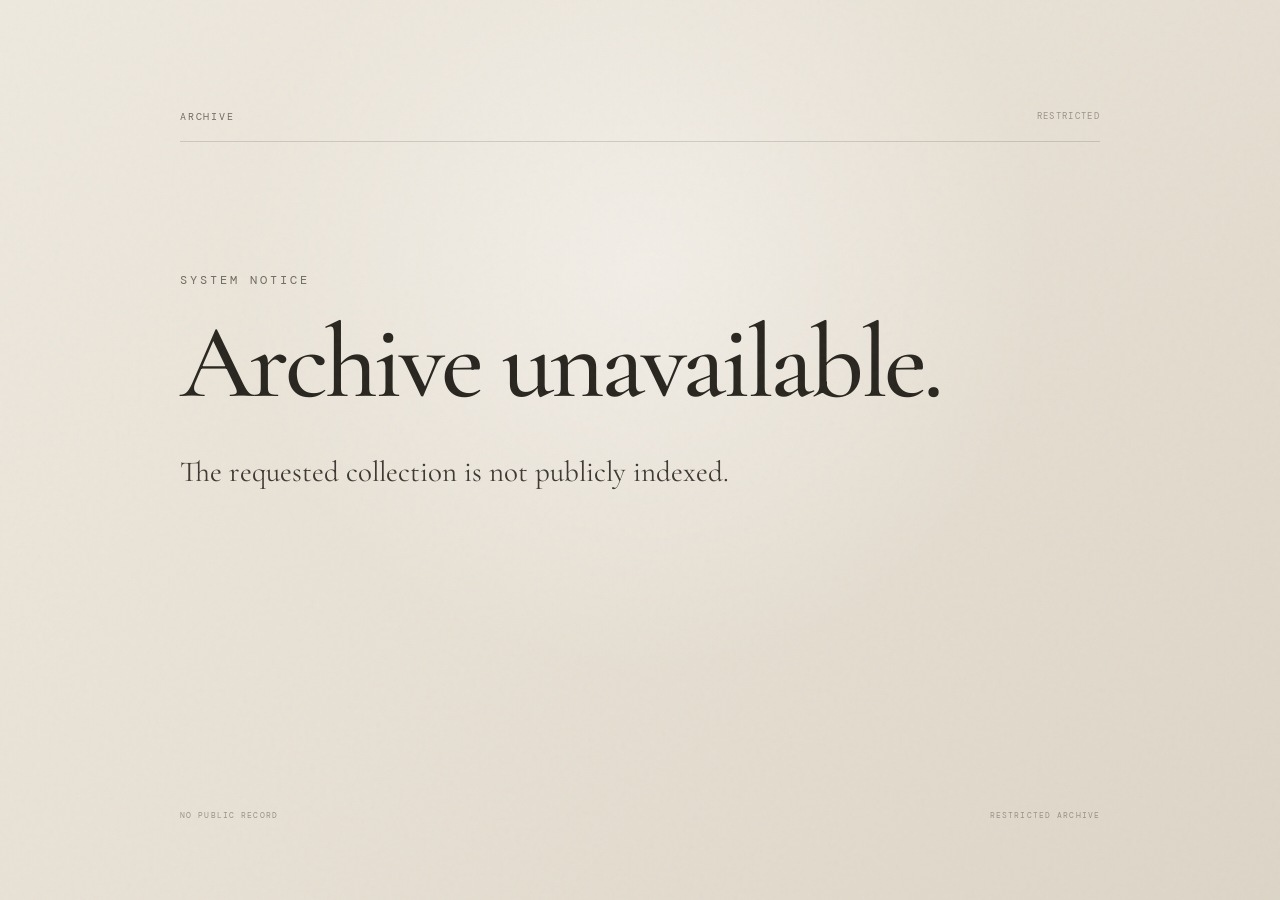
==== index.html @ 9bad5094 "Create secret archive" ====
<!DOCTYPE html>
<html lang="en">

<head>

    <meta charset="UTF-8">

    <meta
        name="viewport"
        content="width=device-width, initial-scale=1.0"
    >

    <meta
        name="robots"
        content="noindex, nofollow"
    >

    <title>Archive</title>

    <link
        rel="stylesheet"
        href="assets/css/style.css"
    >

</head>

<body>

<main class="page">

    <header class="archive-header">

        <span class="archive-label">
            Archive
        </span>

        <span class="archive-status">
            Restricted
        </span>

    </header>


    <section>

        <div class="entry-number">
            SYSTEM NOTICE
        </div>


        <h1 class="title">
            Archive unavailable.
        </h1>


        <p class="body-text">

            The requested collection is not
            publicly indexed.

        </p>

    </section>


    <footer class="footer">

        <span>
            No public record
        </span>

        <span>
            Restricted archive
        </span>

    </footer>

</main>

</body>

</html>
---- assets/css/style.css ----
/* =========================================================
   SECRET EASTER EGG
   Global stylesheet
   ========================================================= */

@import url('https://fonts.googleapis.com/css2?family=Cormorant+Garamond:wght@400;500;600;700&family=DM+Mono:wght@300;400;500&display=swap');

:root {
    --paper: #eee9df;
    --paper-dark: #ddd5c7;
    --ink: #292620;
    --muted: #716b61;
    --faded: #9b9387;
    --line: rgba(41, 38, 32, 0.16);
    --accent: #6d4c45;
    --accent-light: #a98679;

    --serif: "Cormorant Garamond", Georgia, serif;
    --mono: "DM Mono", monospace;
}

* {
    box-sizing: border-box;
    margin: 0;
    padding: 0;
}

html {
    scroll-behavior: smooth;
}

body {
    min-height: 100vh;
    background:
        radial-gradient(
            circle at 50% 30%,
            rgba(255, 255, 255, 0.42),
            transparent 45%
        ),
        linear-gradient(
            135deg,
            var(--paper),
            #e7e0d4 50%,
            var(--paper-dark)
        );

    color: var(--ink);
    font-family: var(--serif);

    overflow-x: hidden;

    position: relative;
}

/* ---------------------------------------------------------
   Paper grain
   --------------------------------------------------------- */

body::before {
    content: "";
    position: fixed;
    inset: 0;

    pointer-events: none;

    opacity: 0.055;

    background-image:
        url("data:image/svg+xml,%3Csvg viewBox='0 0 180 180' xmlns='http://www.w3.org/2000/svg'%3E%3Cfilter id='n'%3E%3CfeTurbulence type='fractalNoise' baseFrequency='.9' numOctaves='4' stitchTiles='stitch'/%3E%3C/filter%3E%3Crect width='100%25' height='100%25' filter='url(%23n)' opacity='.55'/%3E%3C/svg%3E");

    z-index: 999;
}

/* ---------------------------------------------------------
   Main container
   --------------------------------------------------------- */

.page {
    width: min(920px, 92vw);
    min-height: 100vh;

    margin: 0 auto;

    padding:
        clamp(50px, 10vw, 110px)
        0
        80px;

    position: relative;

    display: flex;
    flex-direction: column;
}

/* ---------------------------------------------------------
   Archive header
   --------------------------------------------------------- */

.archive-header {
    display: flex;
    justify-content: space-between;
    align-items: flex-start;

    border-bottom: 1px solid var(--line);

    padding-bottom: 18px;

    margin-bottom: clamp(70px, 12vw, 130px);
}

.archive-label {
    font-family: var(--mono);
    font-size: 10px;
    letter-spacing: 0.18em;
    text-transform: uppercase;
    color: var(--muted);
}

.archive-status {
    font-family: var(--mono);
    font-size: 9px;
    letter-spacing: 0.15em;
    text-transform: uppercase;
    color: var(--faded);
}

/* ---------------------------------------------------------
   Entry number
   --------------------------------------------------------- */

.entry-number {
    font-family: var(--mono);

    font-size: clamp(10px, 1vw, 12px);

    letter-spacing: 0.25em;

    color: var(--muted);

    margin-bottom: 28px;
}

/* ---------------------------------------------------------
   Main typography
   --------------------------------------------------------- */

.title {
    font-family: var(--serif);

    font-size: clamp(50px, 10vw, 105px);

    font-weight: 500;

    line-height: 0.9;

    letter-spacing: -0.035em;

    margin-bottom: 40px;
}

.subtitle {
    max-width: 650px;

    font-family: var(--serif);

    font-size: clamp(25px, 4vw, 43px);

    line-height: 1.12;

    font-weight: 400;
}

.body-text {
    max-width: 620px;

    font-size: clamp(20px, 3vw, 29px);

    line-height: 1.45;

    color: #3d3933;
}

/* ---------------------------------------------------------
   Metadata
   --------------------------------------------------------- */

.metadata {
    display: grid;

    grid-template-columns:
        repeat(3, 1fr);

    gap: 20px;

    max-width: 650px;

    margin-bottom: 60px;
}

.metadata-item {
    border-top: 1px solid var(--line);

    padding-top: 10px;
}

.metadata-label {
    font-family: var(--mono);

    font-size: 8px;

    letter-spacing: 0.15em;

    color: var(--faded);

    text-transform: uppercase;

    display: block;

    margin-bottom: 6px;
}

.metadata-value {
    font-family: var(--mono);

    font-size: 10px;

    letter-spacing: 0.08em;

    color: var(--muted);

    text-transform: uppercase;
}

/* ---------------------------------------------------------
   Text reveal
   --------------------------------------------------------- */

.reveal {
    opacity: 0;

    transform: translateY(15px);

    animation:
        revealUp 1.2s
        cubic-bezier(.22, .61, .36, 1)
        forwards;
}

.delay-1 {
    animation-delay: 0.5s;
}

.delay-2 {
    animation-delay: 1.3s;
}

.delay-3 {
    animation-delay: 2.1s;
}

.delay-4 {
    animation-delay: 3s;
}

@keyframes revealUp {
    to {
        opacity: 1;
        transform: translateY(0);
    }
}

/* ---------------------------------------------------------
   Secret link
   --------------------------------------------------------- */

.secret-link {
    display: inline-block;

    margin-top: 100px;

    color: var(--ink);

    text-decoration: none;

    font-family: var(--mono);

    font-size: 12px;

    letter-spacing: 0.22em;

    position: relative;

    transition:
        opacity 0.35s ease,
        transform 0.35s ease;
}

.secret-link::after {
    content: "";

    position: absolute;

    left: 0;
    right: 0;

    bottom: -8px;

    height: 1px;

    background: var(--ink);

    transform: scaleX(0);

    transform-origin: left;

    transition: transform 0.5s ease;
}

.secret-link:hover {
    transform: translateX(5px);
}

.secret-link:hover::after {
    transform: scaleX(1);
}

/* ---------------------------------------------------------
   Subtle divider
   --------------------------------------------------------- */

.divider {
    width: 100%;

    height: 1px;

    background: var(--line);

    margin: 70px 0;
}

/* ---------------------------------------------------------
   Photo frame
   --------------------------------------------------------- */

.photo-frame {
    width: min(580px, 100%);

    margin: 55px auto 20px;

    position: relative;

    overflow: hidden;

    background: #d7d0c5;

    box-shadow:
        0 25px 60px rgba(30, 25, 20, 0.13);
}

.photo-frame img {
    display: block;

    width: 100%;

    height: auto;

    filter:
        sepia(8%)
        contrast(0.95)
        saturate(0.85);

    transition:
        transform 1s ease,
        filter 1s ease;
}

.photo-frame:hover img {
    transform: scale(1.025);

    filter:
        sepia(5%)
        contrast(1)
        saturate(0.95);
}

.photo-placeholder {
    min-height: 300px;

    display: flex;

    align-items: center;
    justify-content: center;

    text-align: center;

    padding: 40px;

    font-family: var(--mono);

    font-size: 10px;

    line-height: 1.8;

    letter-spacing: 0.12em;

    color: var(--muted);

    border: 1px dashed rgba(41, 38, 32, 0.2);
}

/* ---------------------------------------------------------
   Audio
   --------------------------------------------------------- */

.audio-container {
    margin-top: 60px;

    max-width: 600px;
}

.audio-label {
    font-family: var(--mono);

    font-size: 9px;

    letter-spacing: 0.15em;

    text-transform: uppercase;

    color: var(--faded);

    margin-bottom: 15px;
}

audio {
    width: 100%;
}

/* ---------------------------------------------------------
   Final reveal
   --------------------------------------------------------- */

.final-page {
    background:
        radial-gradient(
            circle at center,
            rgba(255,255,255,0.55),
            transparent 55%
        );
}

.final-question {
    font-family: var(--mono);

    font-size: 10px;

    letter-spacing: 0.3em;

    text-transform: uppercase;

    color: var(--muted);

    margin-bottom: 55px;
}

.final-line {
    max-width: 760px;

    font-family: var(--serif);

    font-size: clamp(34px, 7vw, 76px);

    line-height: 1.08;

    letter-spacing: -0.025em;

    font-weight: 400;
}

.final-answer {
    margin-top: 55px;

    font-family: var(--serif);

    font-size: clamp(65px, 15vw, 150px);

    line-height: 0.85;

    font-weight: 600;

    letter-spacing: -0.05em;

    color: var(--accent);

    opacity: 0;

    animation:
        finalReveal 2s
        cubic-bezier(.16, 1, .3, 1)
        2s forwards;
}

@keyframes finalReveal {
    0% {
        opacity: 0;
        transform: translateY(35px) scale(0.97);
        filter: blur(8px);
    }

    100% {
        opacity: 1;
        transform: translateY(0) scale(1);
        filter: blur(0);
    }
}

.final-message {
    max-width: 650px;

    margin-top: 70px;

    font-size: clamp(22px, 3vw, 31px);

    line-height: 1.5;

    color: #464139;

    opacity: 0;

    animation:
        revealUp 1.4s
        ease
        4s forwards;
}

.final-heart {
    display: block;

    margin-top: 80px;

    font-size: 34px;

    opacity: 0;

    animation:
        revealUp 1s
        ease
        6s forwards;
}

/* ---------------------------------------------------------
   Footer
   --------------------------------------------------------- */

.footer {
    margin-top: auto;

    padding-top: 100px;

    font-family: var(--mono);

    font-size: 8px;

    letter-spacing: 0.14em;

    text-transform: uppercase;

    color: var(--faded);

    display: flex;

    justify-content: space-between;

    gap: 20px;
}

/* ---------------------------------------------------------
   Mobile
   --------------------------------------------------------- */

@media (max-width: 650px) {

    .page {
        width: 88vw;

        padding-top: 45px;
        padding-bottom: 55px;
    }

    .archive-header {
        margin-bottom: 75px;
    }

    .metadata {
        grid-template-columns: 1fr;

        gap: 15px;

        margin-bottom: 45px;
    }

    .subtitle {
        font-size: 31px;
    }

    .body-text {
        font-size: 22px;
    }

    .secret-link {
        margin-top: 75px;

        padding: 14px 5px;
    }

    .photo-placeholder {
        min-height: 220px;
    }

    .footer {
        flex-direction: column;

        padding-top: 70px;
    }
}

/* ---------------------------------------------------------
   Accessibility
   --------------------------------------------------------- */

a:focus-visible {
    outline: 2px solid var(--accent);

    outline-offset: 7px;
}

/* ---------------------------------------------------------
   Reduced motion
   --------------------------------------------------------- */

@media (prefers-reduced-motion: reduce) {

    *,
    *::before,
    *::after {
        animation-duration: 0.01ms !important;
        animation-iteration-count: 1 !important;
        transition-duration: 0.01ms !important;
        scroll-behavior: auto !important;
    }
}
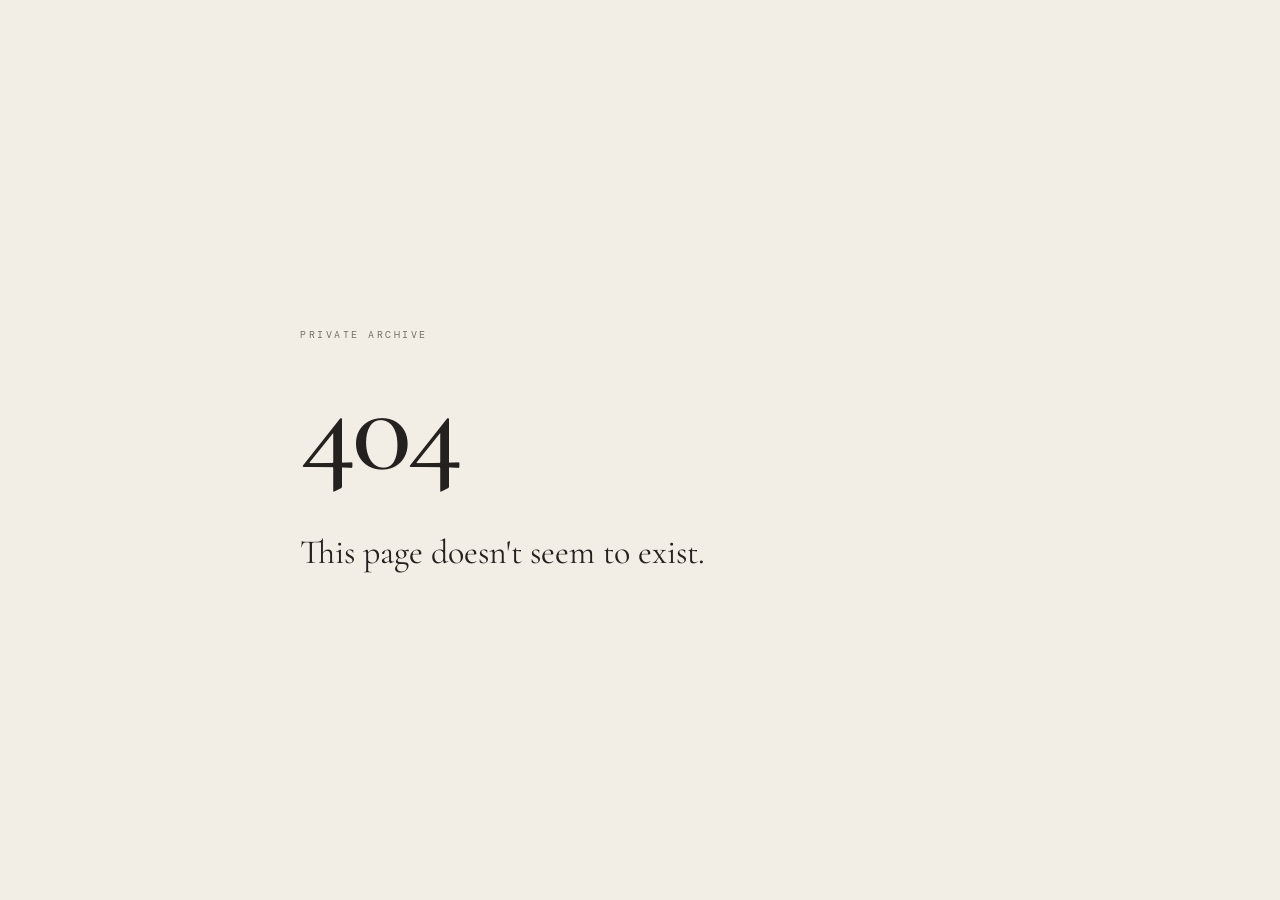
==== commit 0249e492: "Redesign romantic Easter egg" ====
--- a/index.html
+++ b/index.html
@@ -8,11 +8,6 @@
     <meta
         name="viewport"
         content="width=device-width, initial-scale=1.0"
-    >
-
-    <meta
-        name="robots"
-        content="noindex, nofollow"
     >
 
     <title>Archive</title>
@@ -26,57 +21,28 @@
 
 <body>
 
-<main class="page">
+<main
+    class="page page-36"
+    style="min-height:100vh;"
+>
 
-    <header class="archive-header">
+    <div class="content">
 
-        <span class="archive-label">
-            Archive
-        </span>
-
-        <span class="archive-status">
-            Restricted
-        </span>
-
-    </header>
-
-
-    <section>
-
-        <div class="entry-number">
-            SYSTEM NOTICE
+        <div class="archive-label">
+            PRIVATE ARCHIVE
         </div>
 
-
-        <h1 class="title">
-            Archive unavailable.
+        <h1>
+            404
         </h1>
 
-
-        <p class="body-text">
-
-            The requested collection is not
-            publicly indexed.
-
+        <p class="main-text">
+            This page doesn't seem to exist.
         </p>
 
-    </section>
-
-
-    <footer class="footer">
-
-        <span>
-            No public record
-        </span>
-
-        <span>
-            Restricted archive
-        </span>
-
-    </footer>
+    </div>
 
 </main>
 
 </body>
-
 </html>
--- a/assets/css/style.css
+++ b/assets/css/style.css
@@ -1,22 +1,15 @@
-/* =========================================================
-   SECRET EASTER EGG
-   Global stylesheet
-   ========================================================= */
-
-@import url('https://fonts.googleapis.com/css2?family=Cormorant+Garamond:wght@400;500;600;700&family=DM+Mono:wght@300;400;500&display=swap');
+@import url('https://fonts.googleapis.com/css2?family=Cormorant+Garamond:wght@400;500;600;700&family=DM+Mono:wght@300;400&display=swap');
 
 :root {
-    --paper: #eee9df;
-    --paper-dark: #ddd5c7;
-    --ink: #292620;
-    --muted: #716b61;
-    --faded: #9b9387;
-    --line: rgba(41, 38, 32, 0.16);
-    --accent: #6d4c45;
-    --accent-light: #a98679;
-
-    --serif: "Cormorant Garamond", Georgia, serif;
-    --mono: "DM Mono", monospace;
+    --paper: #f3eee5;
+    --paper-dark: #e7dfd2;
+    --ink: #24211e;
+    --muted: #756e65;
+    --line: rgba(36, 33, 30, 0.16);
+    --accent: #8d514b;
+    --white: #faf8f4;
+    --dark: #171513;
+    --dark-soft: #211e1b;
 }
 
 * {
@@ -30,622 +23,583 @@
 }
 
 body {
+    background: var(--paper);
+    color: var(--ink);
+    font-family: "Cormorant Garamond", Georgia, serif;
     min-height: 100vh;
-    background:
-        radial-gradient(
-            circle at 50% 30%,
-            rgba(255, 255, 255, 0.42),
-            transparent 45%
-        ),
-        linear-gradient(
-            135deg,
-            var(--paper),
-            #e7e0d4 50%,
-            var(--paper-dark)
-        );
-
-    color: var(--ink);
-    font-family: var(--serif);
-
-    overflow-x: hidden;
-
+}
+
+a {
+    color: inherit;
+    text-decoration: none;
+}
+
+img {
+    display: block;
+    max-width: 100%;
+}
+
+.page {
+    min-height: 100vh;
     position: relative;
-}
-
-/* ---------------------------------------------------------
-   Paper grain
-   --------------------------------------------------------- */
-
-body::before {
+    overflow: hidden;
+}
+
+.container {
+    width: min(900px, calc(100% - 40px));
+    margin: auto;
+}
+
+/* --------------------------------
+   COMMON
+-------------------------------- */
+
+.page-number {
+    position: absolute;
+    top: 32px;
+    left: 35px;
+
+    font-family: "DM Mono", monospace;
+    font-size: 12px;
+    letter-spacing: 0.18em;
+    color: var(--muted);
+}
+
+.archive-label {
+    font-family: "DM Mono", monospace;
+    font-size: 10px;
+    letter-spacing: 0.25em;
+    text-transform: uppercase;
+    color: var(--muted);
+}
+
+h1,
+h2,
+h3 {
+    font-weight: 500;
+    line-height: 0.95;
+}
+
+.fade-up {
+    animation: fadeUp 1s ease both;
+}
+
+.delay-1 {
+    animation-delay: 0.4s;
+}
+
+.delay-2 {
+    animation-delay: 0.8s;
+}
+
+.delay-3 {
+    animation-delay: 1.2s;
+}
+
+@keyframes fadeUp {
+    from {
+        opacity: 0;
+        transform: translateY(25px);
+    }
+
+    to {
+        opacity: 1;
+        transform: translateY(0);
+    }
+}
+
+/* --------------------------------
+   SECRET LINK
+-------------------------------- */
+
+.next-link {
+    display: inline-flex;
+    align-items: center;
+    gap: 14px;
+
+    margin-top: 45px;
+
+    font-family: "DM Mono", monospace;
+    font-size: 11px;
+    letter-spacing: 0.16em;
+    text-transform: uppercase;
+
+    border-bottom: 1px solid var(--ink);
+    padding-bottom: 7px;
+
+    transition:
+        gap 0.3s ease,
+        opacity 0.3s ease;
+}
+
+.next-link:hover {
+    gap: 24px;
+    opacity: 0.65;
+}
+
+.next-link span {
+    font-size: 18px;
+}
+
+/* --------------------------------
+   36
+-------------------------------- */
+
+.page-36 {
+    display: flex;
+    align-items: center;
+    justify-content: center;
+}
+
+.page-36 .content {
+    width: min(680px, calc(100% - 40px));
+}
+
+.page-36 .archive-label {
+    margin-bottom: 28px;
+}
+
+.page-36 h1 {
+    font-size: clamp(65px, 12vw, 125px);
+    letter-spacing: -0.04em;
+    margin-bottom: 45px;
+}
+
+.page-36 .main-text {
+    font-size: clamp(24px, 3vw, 34px);
+    line-height: 1.15;
+    max-width: 600px;
+}
+
+.page-36 .small-text {
+    margin-top: 35px;
+    font-size: 18px;
+    color: var(--muted);
+    line-height: 1.5;
+}
+
+/* --------------------------------
+   41
+-------------------------------- */
+
+.page-41 {
+    padding: 130px 0 100px;
+}
+
+.page-41 .intro {
+    max-width: 680px;
+    margin-bottom: 75px;
+}
+
+.page-41 .intro h1 {
+    font-size: clamp(55px, 9vw, 100px);
+    margin: 22px 0 35px;
+}
+
+.page-41 .intro p {
+    font-size: 25px;
+    line-height: 1.25;
+    max-width: 590px;
+}
+
+.us-photo {
+    position: relative;
+    margin: 0 auto;
+    width: min(760px, 100%);
+}
+
+.us-photo::before {
     content: "";
-    position: fixed;
-    inset: 0;
-
-    pointer-events: none;
-
-    opacity: 0.055;
-
-    background-image:
-        url("data:image/svg+xml,%3Csvg viewBox='0 0 180 180' xmlns='http://www.w3.org/2000/svg'%3E%3Cfilter id='n'%3E%3CfeTurbulence type='fractalNoise' baseFrequency='.9' numOctaves='4' stitchTiles='stitch'/%3E%3C/filter%3E%3Crect width='100%25' height='100%25' filter='url(%23n)' opacity='.55'/%3E%3C/svg%3E");
-
-    z-index: 999;
-}
-
-/* ---------------------------------------------------------
-   Main container
-   --------------------------------------------------------- */
-
-.page {
-    width: min(920px, 92vw);
-    min-height: 100vh;
-
-    margin: 0 auto;
-
-    padding:
-        clamp(50px, 10vw, 110px)
-        0
-        80px;
-
+    position: absolute;
+    inset: -14px;
+    border: 1px solid var(--line);
+    z-index: 0;
+}
+
+.us-photo img {
     position: relative;
-
-    display: flex;
-    flex-direction: column;
-}
-
-/* ---------------------------------------------------------
-   Archive header
-   --------------------------------------------------------- */
-
-.archive-header {
+    width: 100%;
+    aspect-ratio: 4 / 3;
+    object-fit: cover;
+    z-index: 1;
+    filter: saturate(0.92);
+}
+
+.photo-caption {
     display: flex;
     justify-content: space-between;
-    align-items: flex-start;
-
-    border-bottom: 1px solid var(--line);
-
-    padding-bottom: 18px;
-
-    margin-bottom: clamp(70px, 12vw, 130px);
-}
-
-.archive-label {
-    font-family: var(--mono);
-    font-size: 10px;
-    letter-spacing: 0.18em;
-    text-transform: uppercase;
-    color: var(--muted);
-}
-
-.archive-status {
-    font-family: var(--mono);
+    gap: 20px;
+
+    margin-top: 16px;
+
+    font-family: "DM Mono", monospace;
     font-size: 9px;
     letter-spacing: 0.15em;
     text-transform: uppercase;
-    color: var(--faded);
-}
-
-/* ---------------------------------------------------------
-   Entry number
-   --------------------------------------------------------- */
-
-.entry-number {
-    font-family: var(--mono);
-
-    font-size: clamp(10px, 1vw, 12px);
-
-    letter-spacing: 0.25em;
-
     color: var(--muted);
-
+}
+
+.memory-text {
+    width: min(650px, 100%);
+    margin: 100px auto 0;
+}
+
+.memory-text p {
+    font-size: clamp(24px, 3vw, 34px);
+    line-height: 1.2;
     margin-bottom: 28px;
 }
 
-/* ---------------------------------------------------------
-   Main typography
-   --------------------------------------------------------- */
-
-.title {
-    font-family: var(--serif);
-
-    font-size: clamp(50px, 10vw, 105px);
-
-    font-weight: 500;
-
-    line-height: 0.9;
-
-    letter-spacing: -0.035em;
-
-    margin-bottom: 40px;
-}
-
-.subtitle {
-    max-width: 650px;
-
-    font-family: var(--serif);
-
-    font-size: clamp(25px, 4vw, 43px);
-
-    line-height: 1.12;
-
-    font-weight: 400;
-}
-
-.body-text {
-    max-width: 620px;
-
-    font-size: clamp(20px, 3vw, 29px);
-
+.memory-text .emphasis {
+    font-size: clamp(30px, 4vw, 45px);
+    margin-top: 50px;
+}
+
+/* --------------------------------
+   43
+-------------------------------- */
+
+.page-43 {
+    background: var(--dark);
+    color: var(--white);
+    min-height: 100vh;
+    padding: 130px 0 120px;
+}
+
+.page-43 .page-number {
+    color: #8f8982;
+}
+
+.page-43 .archive-label {
+    color: #8f8982;
+}
+
+.page-43 .letter-intro {
+    max-width: 720px;
+}
+
+.page-43 h1 {
+    font-size: clamp(58px, 10vw, 110px);
+    margin: 25px 0 40px;
+}
+
+.page-43 .intro-line {
+    font-size: clamp(25px, 3vw, 35px);
+    line-height: 1.2;
+    color: #d8d0c7;
+}
+
+.letter-card {
+    width: min(700px, 100%);
+    margin: 100px auto 0;
+
+    background: #eee7dc;
+    color: var(--ink);
+
+    padding: clamp(35px, 7vw, 75px);
+
+    position: relative;
+
+    box-shadow:
+        0 30px 80px rgba(0, 0, 0, 0.35);
+}
+
+.letter-card::before {
+    content: "A LITTLE LETTER";
+    position: absolute;
+    top: 25px;
+    right: 30px;
+
+    font-family: "DM Mono", monospace;
+    font-size: 8px;
+    letter-spacing: 0.2em;
+    color: var(--muted);
+}
+
+.letter-card h2 {
+    font-size: clamp(38px, 6vw, 60px);
+    margin-bottom: 45px;
+}
+
+.letter-card p {
+    font-size: 22px;
     line-height: 1.45;
-
-    color: #3d3933;
-}
-
-/* ---------------------------------------------------------
-   Metadata
-   --------------------------------------------------------- */
-
-.metadata {
+    margin-bottom: 25px;
+}
+
+.letter-card .big-line {
+    font-size: clamp(30px, 4vw, 45px);
+    line-height: 1.1;
+    margin: 45px 0;
+}
+
+.page-43 .next-link {
+    color: var(--white);
+    border-color: var(--white);
+}
+
+/* --------------------------------
+   47 FINAL
+-------------------------------- */
+
+.page-47 {
+    background: var(--dark);
+    color: var(--white);
+    min-height: 100vh;
+    padding: 130px 0 120px;
+}
+
+.page-47 .page-number {
+    color: #8f8982;
+}
+
+.page-47 .archive-label {
+    color: #8f8982;
+}
+
+.final-intro {
+    width: min(800px, 100%);
+    margin-bottom: 100px;
+}
+
+.final-intro h1 {
+    font-size: clamp(55px, 9vw, 105px);
+    margin: 25px 0 40px;
+}
+
+.final-intro p {
+    font-size: clamp(25px, 3vw, 35px);
+    color: #d5cec5;
+    line-height: 1.2;
+}
+
+/* HER GALLERY */
+
+.her-gallery {
     display: grid;
-
-    grid-template-columns:
-        repeat(3, 1fr);
-
-    gap: 20px;
-
-    max-width: 650px;
-
-    margin-bottom: 60px;
-}
-
-.metadata-item {
-    border-top: 1px solid var(--line);
-
-    padding-top: 10px;
-}
-
-.metadata-label {
-    font-family: var(--mono);
-
-    font-size: 8px;
-
+    grid-template-columns: 1fr 1fr;
+    gap: 70px 45px;
+
+    width: min(850px, 100%);
+    margin: 0 auto;
+}
+
+.her-photo {
+    position: relative;
+}
+
+.her-photo img {
+    width: 100%;
+    aspect-ratio: 3 / 4;
+    object-fit: cover;
+
+    filter: saturate(0.9);
+
+    transition:
+        transform 0.6s ease,
+        filter 0.6s ease;
+}
+
+.her-photo:hover img {
+    transform: scale(1.025);
+    filter: saturate(1);
+}
+
+/* Make selected photos special */
+
+.her-photo:nth-child(1) {
+    transform: translateY(25px);
+}
+
+.her-photo:nth-child(2) {
+    transform: translateY(-20px);
+}
+
+.her-photo:nth-child(3) {
+    grid-column: 1 / -1;
+    width: min(520px, 75%);
+    justify-self: center;
+}
+
+.her-photo:nth-child(3) img {
+    aspect-ratio: 4 / 5;
+}
+
+.her-photo:nth-child(4) {
+    transform: translateY(20px);
+}
+
+.her-photo:nth-child(5) {
+    transform: translateY(-25px);
+}
+
+.photo-number {
+    position: absolute;
+    bottom: -25px;
+    left: 0;
+
+    font-family: "DM Mono", monospace;
+    font-size: 9px;
     letter-spacing: 0.15em;
-
-    color: var(--faded);
-
+    color: #8f8982;
+}
+
+/* SPEECHLESS */
+
+.speechless {
+    text-align: center;
+    padding: 180px 0 160px;
+}
+
+.speechless h2 {
+    font-size: clamp(55px, 9vw, 100px);
+    margin: 25px 0;
+}
+
+.speechless p:last-child {
+    font-family: "DM Mono", monospace;
+    color: #8f8982;
+    font-size: 11px;
+    letter-spacing: 0.15em;
+}
+
+/* FINAL LETTER */
+
+.final-letter {
+    width: min(720px, 100%);
+    margin: 0 auto;
+}
+
+.final-letter .letter-label {
+    font-family: "DM Mono", monospace;
+    font-size: 10px;
+    letter-spacing: 0.2em;
+    color: #8f8982;
+    margin-bottom: 25px;
+}
+
+.final-letter h2 {
+    font-size: clamp(45px, 7vw, 75px);
+    margin-bottom: 65px;
+}
+
+.final-letter p {
+    font-size: clamp(22px, 3vw, 29px);
+    line-height: 1.35;
+    color: #d7d0c8;
+    margin-bottom: 30px;
+}
+
+.final-letter .emphasis {
+    color: var(--white);
+    font-size: clamp(27px, 4vw, 40px);
+}
+
+.final-letter .nothing {
+    font-size: clamp(50px, 8vw, 90px);
+    color: var(--white);
+    margin: 60px 0 15px;
+}
+
+.heart {
+    font-size: 35px !important;
+    margin-top: 60px;
+}
+
+.final-footer {
+    text-align: center;
+    padding-top: 150px;
+
+    font-family: "DM Mono", monospace;
+    font-size: 9px;
+    letter-spacing: 0.18em;
     text-transform: uppercase;
-
-    display: block;
-
-    margin-bottom: 6px;
-}
-
-.metadata-value {
-    font-family: var(--mono);
-
-    font-size: 10px;
-
-    letter-spacing: 0.08em;
-
-    color: var(--muted);
-
-    text-transform: uppercase;
-}
-
-/* ---------------------------------------------------------
-   Text reveal
-   --------------------------------------------------------- */
-
-.reveal {
-    opacity: 0;
-
-    transform: translateY(15px);
-
-    animation:
-        revealUp 1.2s
-        cubic-bezier(.22, .61, .36, 1)
-        forwards;
-}
-
-.delay-1 {
-    animation-delay: 0.5s;
-}
-
-.delay-2 {
-    animation-delay: 1.3s;
-}
-
-.delay-3 {
-    animation-delay: 2.1s;
-}
-
-.delay-4 {
-    animation-delay: 3s;
-}
-
-@keyframes revealUp {
-    to {
-        opacity: 1;
-        transform: translateY(0);
-    }
-}
-
-/* ---------------------------------------------------------
-   Secret link
-   --------------------------------------------------------- */
-
-.secret-link {
-    display: inline-block;
-
-    margin-top: 100px;
-
-    color: var(--ink);
-
-    text-decoration: none;
-
-    font-family: var(--mono);
-
-    font-size: 12px;
-
-    letter-spacing: 0.22em;
-
-    position: relative;
-
-    transition:
-        opacity 0.35s ease,
-        transform 0.35s ease;
-}
-
-.secret-link::after {
-    content: "";
-
-    position: absolute;
-
-    left: 0;
-    right: 0;
-
-    bottom: -8px;
-
-    height: 1px;
-
-    background: var(--ink);
-
-    transform: scaleX(0);
-
-    transform-origin: left;
-
-    transition: transform 0.5s ease;
-}
-
-.secret-link:hover {
-    transform: translateX(5px);
-}
-
-.secret-link:hover::after {
-    transform: scaleX(1);
-}
-
-/* ---------------------------------------------------------
-   Subtle divider
-   --------------------------------------------------------- */
-
-.divider {
-    width: 100%;
-
-    height: 1px;
-
-    background: var(--line);
-
-    margin: 70px 0;
-}
-
-/* ---------------------------------------------------------
-   Photo frame
-   --------------------------------------------------------- */
-
-.photo-frame {
-    width: min(580px, 100%);
-
-    margin: 55px auto 20px;
-
-    position: relative;
-
-    overflow: hidden;
-
-    background: #d7d0c5;
-
-    box-shadow:
-        0 25px 60px rgba(30, 25, 20, 0.13);
-}
-
-.photo-frame img {
-    display: block;
-
-    width: 100%;
-
-    height: auto;
-
-    filter:
-        sepia(8%)
-        contrast(0.95)
-        saturate(0.85);
-
-    transition:
-        transform 1s ease,
-        filter 1s ease;
-}
-
-.photo-frame:hover img {
-    transform: scale(1.025);
-
-    filter:
-        sepia(5%)
-        contrast(1)
-        saturate(0.95);
-}
-
-.photo-placeholder {
-    min-height: 300px;
-
-    display: flex;
-
-    align-items: center;
-    justify-content: center;
-
-    text-align: center;
-
-    padding: 40px;
-
-    font-family: var(--mono);
-
-    font-size: 10px;
-
-    line-height: 1.8;
-
-    letter-spacing: 0.12em;
-
-    color: var(--muted);
-
-    border: 1px dashed rgba(41, 38, 32, 0.2);
-}
-
-/* ---------------------------------------------------------
-   Audio
-   --------------------------------------------------------- */
-
-.audio-container {
-    margin-top: 60px;
-
-    max-width: 600px;
-}
-
-.audio-label {
-    font-family: var(--mono);
-
-    font-size: 9px;
-
-    letter-spacing: 0.15em;
-
-    text-transform: uppercase;
-
-    color: var(--faded);
-
-    margin-bottom: 15px;
-}
-
-audio {
-    width: 100%;
-}
-
-/* ---------------------------------------------------------
-   Final reveal
-   --------------------------------------------------------- */
-
-.final-page {
-    background:
-        radial-gradient(
-            circle at center,
-            rgba(255,255,255,0.55),
-            transparent 55%
-        );
-}
-
-.final-question {
-    font-family: var(--mono);
-
-    font-size: 10px;
-
-    letter-spacing: 0.3em;
-
-    text-transform: uppercase;
-
-    color: var(--muted);
-
-    margin-bottom: 55px;
-}
-
-.final-line {
-    max-width: 760px;
-
-    font-family: var(--serif);
-
-    font-size: clamp(34px, 7vw, 76px);
-
-    line-height: 1.08;
-
-    letter-spacing: -0.025em;
-
-    font-weight: 400;
-}
-
-.final-answer {
-    margin-top: 55px;
-
-    font-family: var(--serif);
-
-    font-size: clamp(65px, 15vw, 150px);
-
-    line-height: 0.85;
-
-    font-weight: 600;
-
-    letter-spacing: -0.05em;
-
-    color: var(--accent);
-
-    opacity: 0;
-
-    animation:
-        finalReveal 2s
-        cubic-bezier(.16, 1, .3, 1)
-        2s forwards;
-}
-
-@keyframes finalReveal {
-    0% {
-        opacity: 0;
-        transform: translateY(35px) scale(0.97);
-        filter: blur(8px);
-    }
-
-    100% {
-        opacity: 1;
-        transform: translateY(0) scale(1);
-        filter: blur(0);
-    }
-}
-
-.final-message {
-    max-width: 650px;
-
-    margin-top: 70px;
-
-    font-size: clamp(22px, 3vw, 31px);
-
-    line-height: 1.5;
-
-    color: #464139;
-
-    opacity: 0;
-
-    animation:
-        revealUp 1.4s
-        ease
-        4s forwards;
-}
-
-.final-heart {
-    display: block;
-
-    margin-top: 80px;
-
-    font-size: 34px;
-
-    opacity: 0;
-
-    animation:
-        revealUp 1s
-        ease
-        6s forwards;
-}
-
-/* ---------------------------------------------------------
-   Footer
-   --------------------------------------------------------- */
-
-.footer {
-    margin-top: auto;
-
-    padding-top: 100px;
-
-    font-family: var(--mono);
-
-    font-size: 8px;
-
-    letter-spacing: 0.14em;
-
-    text-transform: uppercase;
-
-    color: var(--faded);
-
-    display: flex;
-
-    justify-content: space-between;
-
-    gap: 20px;
-}
-
-/* ---------------------------------------------------------
-   Mobile
-   --------------------------------------------------------- */
-
-@media (max-width: 650px) {
-
-    .page {
-        width: 88vw;
-
-        padding-top: 45px;
-        padding-bottom: 55px;
-    }
-
-    .archive-header {
-        margin-bottom: 75px;
-    }
-
-    .metadata {
+    color: #6e6963;
+}
+
+/* --------------------------------
+   RESPONSIVE
+-------------------------------- */
+
+@media (max-width: 700px) {
+
+    .container {
+        width: min(100% - 30px, 900px);
+    }
+
+    .page-number {
+        top: 20px;
+        left: 20px;
+    }
+
+    .page-36 .content {
+        width: calc(100% - 30px);
+    }
+
+    .page-41,
+    .page-43,
+    .page-47 {
+        padding-top: 100px;
+    }
+
+    .page-41 .intro {
+        margin-bottom: 55px;
+    }
+
+    .us-photo::before {
+        inset: -7px;
+    }
+
+    .memory-text {
+        margin-top: 70px;
+    }
+
+    .letter-card {
+        margin-top: 70px;
+    }
+
+    .her-gallery {
         grid-template-columns: 1fr;
-
-        gap: 15px;
-
-        margin-bottom: 45px;
-    }
-
-    .subtitle {
-        font-size: 31px;
-    }
-
-    .body-text {
-        font-size: 22px;
-    }
-
-    .secret-link {
-        margin-top: 75px;
-
-        padding: 14px 5px;
-    }
-
-    .photo-placeholder {
-        min-height: 220px;
-    }
-
-    .footer {
-        flex-direction: column;
-
-        padding-top: 70px;
-    }
-}
-
-/* ---------------------------------------------------------
-   Accessibility
-   --------------------------------------------------------- */
-
-a:focus-visible {
-    outline: 2px solid var(--accent);
-
-    outline-offset: 7px;
-}
-
-/* ---------------------------------------------------------
-   Reduced motion
-   --------------------------------------------------------- */
+        gap: 55px;
+    }
+
+    .her-photo:nth-child(1),
+    .her-photo:nth-child(2),
+    .her-photo:nth-child(4),
+    .her-photo:nth-child(5) {
+        transform: none;
+    }
+
+    .her-photo:nth-child(3) {
+        grid-column: auto;
+        width: 100%;
+    }
+
+    .speechless {
+        padding: 120px 0;
+    }
+
+    .final-letter {
+        margin-top: 20px;
+    }
+
+    .final-footer {
+        padding-top: 100px;
+    }
+}
 
 @media (prefers-reduced-motion: reduce) {
 
-    *,
-    *::before,
-    *::after {
-        animation-duration: 0.01ms !important;
-        animation-iteration-count: 1 !important;
-        transition-duration: 0.01ms !important;
-        scroll-behavior: auto !important;
+    html {
+        scroll-behavior: auto;
+    }
+
+    .fade-up {
+        animation: none;
+    }
+
+    .her-photo img,
+    .next-link {
+        transition: none;
     }
 }
